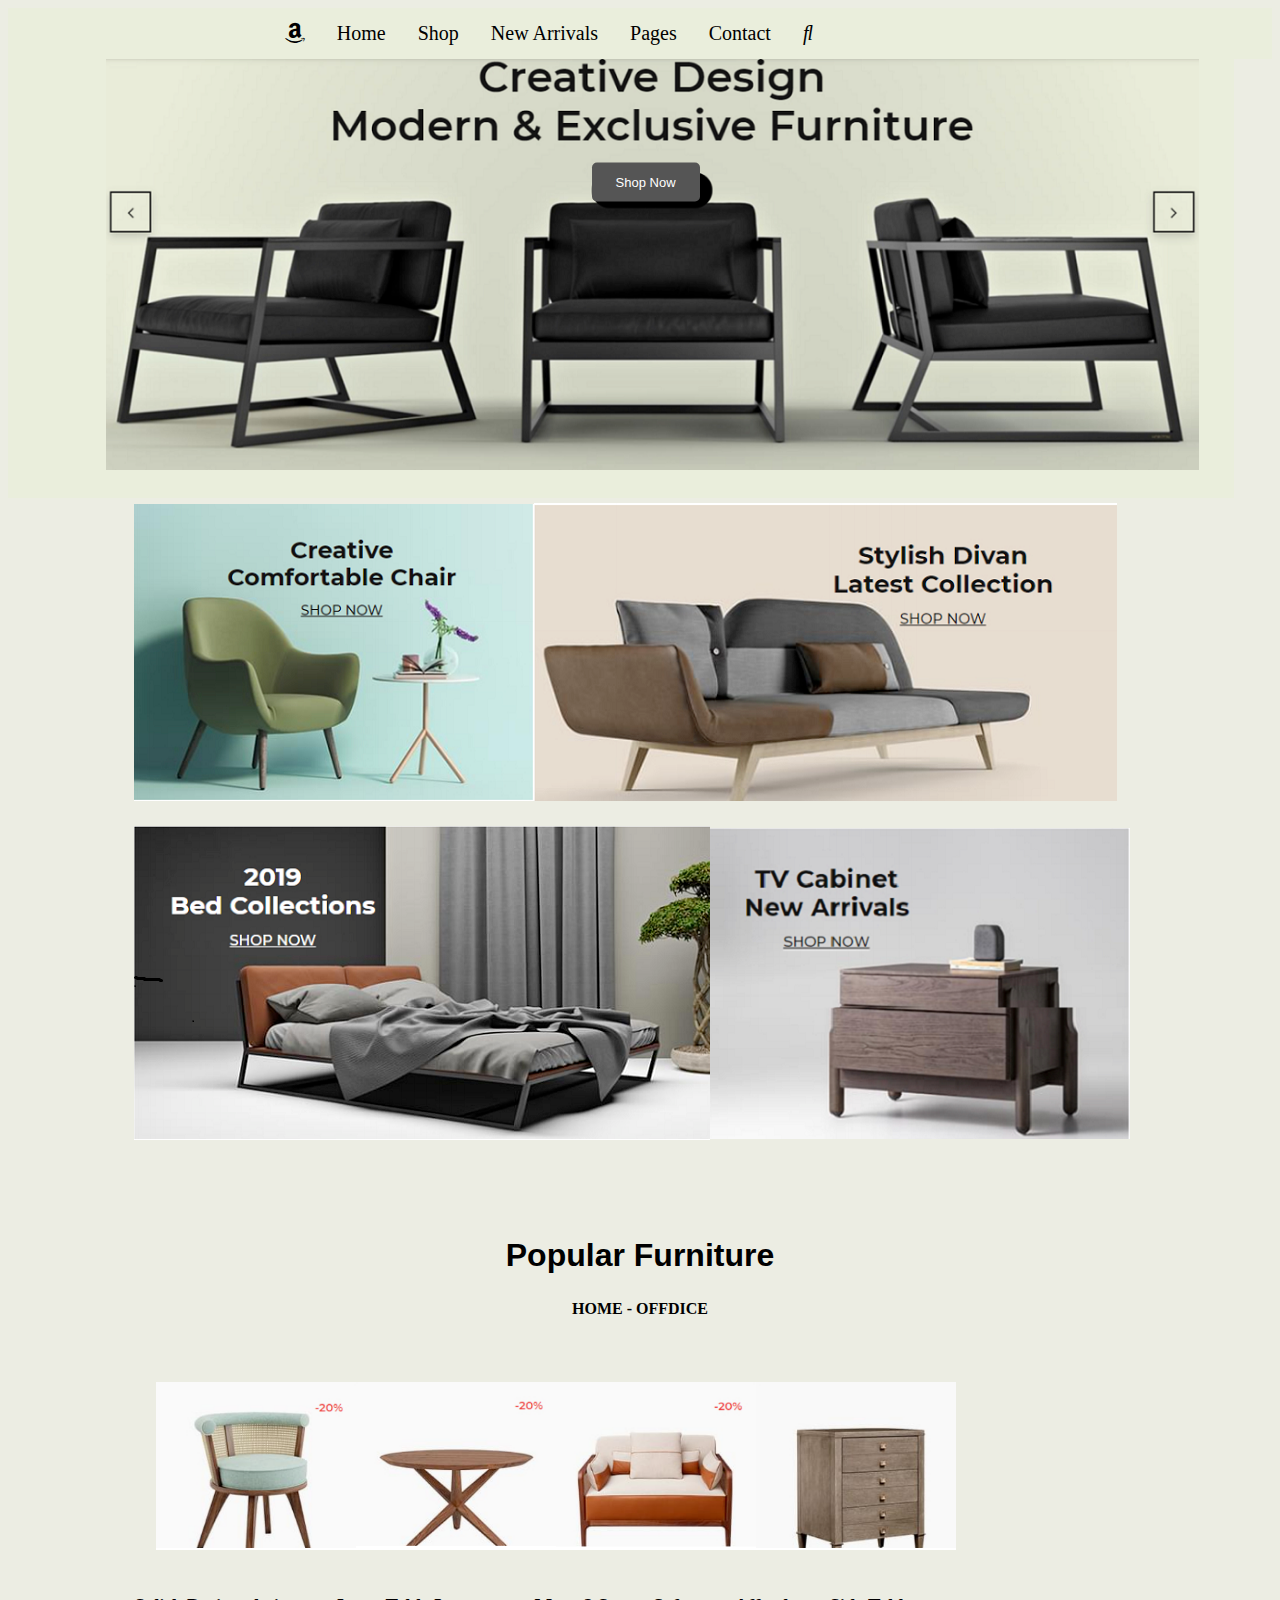
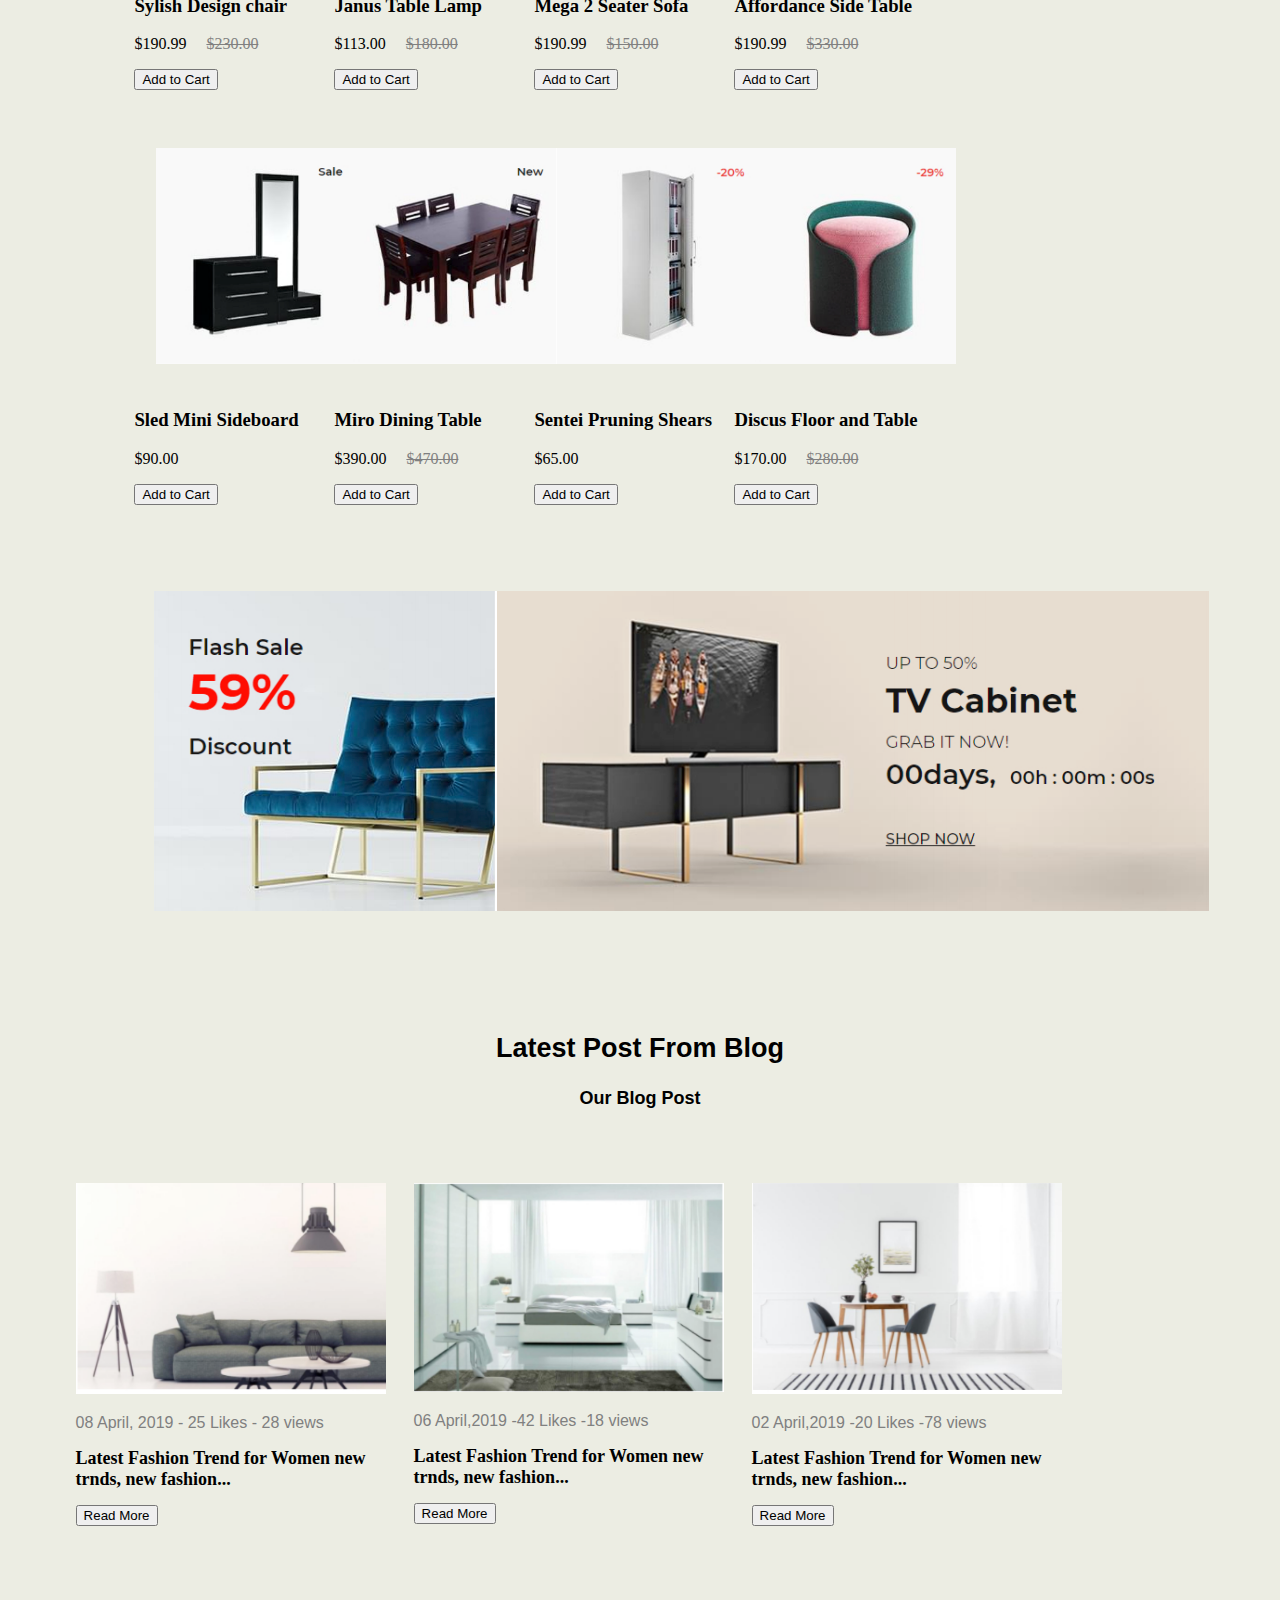
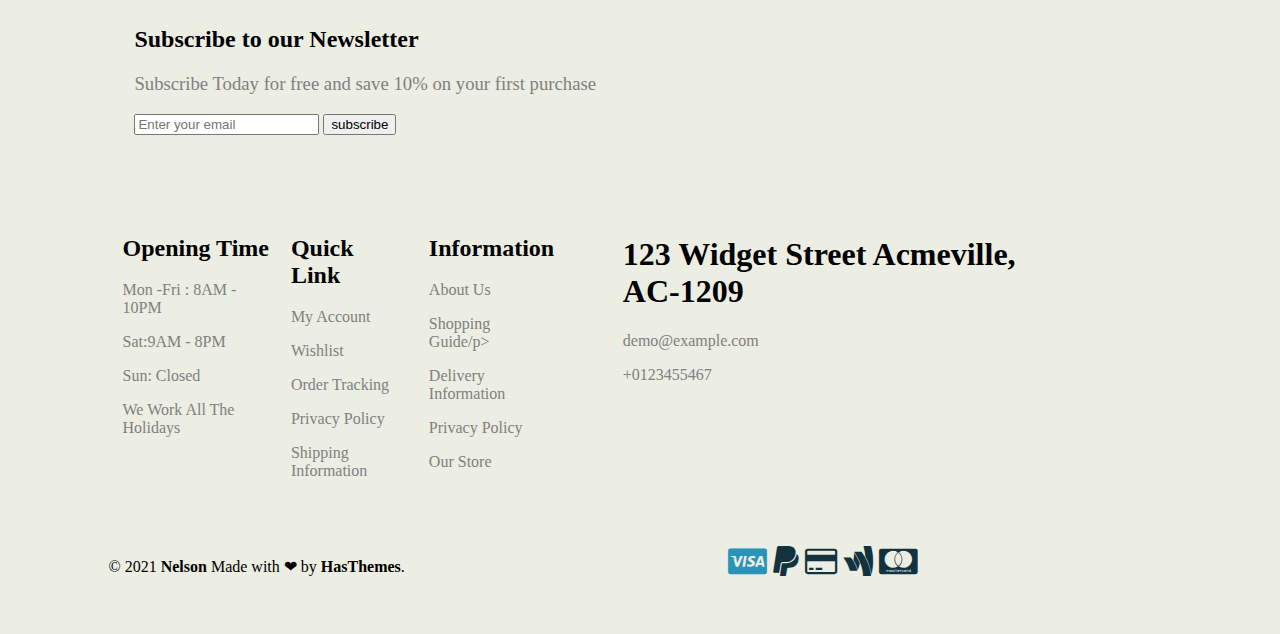
==== index.html @ 1ed35bf1 "Add files via upload" ====
<!DOCTYPE html>
<html lang="en">

<head>
    <meta charset="UTF-8">
    <meta name="viewport" content="width=device-width, initial-scale=1.0">
    <title>Document</title>
    <link rel="stylesheet" href="style.css">
    <link rel="stylesheet" href="https://cdnjs.cloudflare.com/ajax/libs/font-awesome/4.7.0/css/font-awesome.min.css">

</head>

<body>
    <header>
        <!-- <img src="images/logo2.png" alt="logo" >  -->
        <nav class="topnav">
            <a><i class="fa fa-amazon"></i></a>
            <a href="#">Home</a>
            <a href="#">Shop</a>
            <a href="#">New Arrivals</a>
            <a href="#">Pages</a>
            <a href="#">Contact</a>
            <a><i class="fas fa-search"></i></a>
        </nav>
    </header>
    <div class="banner">
        <img src="images/newbanner.png" class="banner" alt="Alps">
        <button class="btn">Shop Now</button>
    </div>
    </div>

    <div class="row">

        <img src="images/chair1.png" alt="chair">
        <img src="images/chair2.png" alt="chair2">

    </div>
    <div class="row">

        <img src="images/bed.png" alt="bed">
        <img src="images/box.png" alt="box">

    </div>
    <div id="home">
        <h2>Popular Furniture</h2>
        <h4><b>HOME -</b> OFFDICE</h4>
    </div>

    <div class="row1">
        <div class="column1">
            <img src="img/pop1.png">
            <h3>Sylish Design chair</h3>
            <p class="price"> $190.99 &nbsp; &nbsp; <strike>$230.00</strike> </p>
            <p><button>Add to Cart</button></p>
        </div>
        <div class="column1">
            <img src="img/pop2.png">
            <h3>Janus Table Lamp</h3>
            <p class="price"> $113.00 &nbsp; &nbsp; <strike>$180.00</strike> </p>
            <p><button>Add to Cart</button></p>
        </div>
        <div class="column1">
            <img src="img/pop3.png">
            <h3>Mega 2 Seater Sofa</h3>
            <p class="price"> $190.99 &nbsp; &nbsp; <strike>$150.00</strike> </p>
            <p><button>Add to Cart</button></p>
        </div>
        <div class="column1">
            <img src="img/pop4.png">
            <h3>Affordance Side Table</h3>
            <p class="price"> $190.99 &nbsp; &nbsp; <strike>$330.00</strike> </p>
            <p><button>Add to Cart</button></p>
        </div>
    </div>

    <div class="row2">
        <div class="column2">
            <img src="img/pop5.png">
            <h3>Sled Mini Sideboard</h3>
            <p class="price"> $90.00</p>
            <p><button>Add to Cart</button></p>
        </div>
        <div class="column2">
            <img src="img/pop6.png">
            <h3>Miro Dining Table</h3>
            <p class="price"> $390.00 &nbsp; &nbsp; <strike>$470.00</strike> </p>
            <p><button>Add to Cart</button></p>
        </div>
        <div class="column2">
            <img src="img/pop7.png">
            <h3>Sentei Pruning Shears</h3>
            <p class="price"> $65.00 </p>
            <p><button>Add to Cart</button></p>
        </div>
        <div class="column2">
            <img src="img/pop8.png">
            <h3>Discus Floor and Table</h3>
            <p class="price"> $170.00 &nbsp; &nbsp; <strike>$280.00</strike> </p>
            <p><button>Add to Cart</button></p>
        </div>
    </div>
    <span id="discount">
        <img src="img/discount1.png">
        <img src="img/discount2.png">
    </span>

    <div id="new-Arrivals">
        <h2>
            <center>Latest Post From Blog</center>
        </h2>
        <h4>
            <center>Our Blog Post</center>
        </h4>
    </div>
    <div class="new">
        <div class="latest">
            <img src="img/latest1.png">
            <p>08 April, 2019 - 25 Likes - 28 views</p>
            <h2>Latest Fashion Trend for Women new trnds, new fashion<span id="dots1">...</span><span
                    id="more1">&nbsp;Add
                    trendy living room furniture,
                    to your space, with just a click. Stretch out on plush leatherette sectional sofas for your noon
                    snooze. While removable cushion covers makes for low maintenance, intricate seams gives it a
                    polished look. Pamper your space with multicoloured coffee tables with raised round platform for
                    easy use. Indulge in classy wall shelves with mirrored backs in charming hexagonal frames. Best
                    suited near windows for reflection, these shelves add a starry effect to your living decor.</span>
            </h2>
            <button onclick="myFunction1()" id="myBtn1">Read More</button>
        </div>

        <div class="latest">
            <img src="img/latest2.png">
            <p>06 April,2019 -42 Likes -18 views</p>
            <h2>Latest Fashion Trend for Women new trnds, new fashion<span id="dots2">...</span><span
                    id="more2">&nbsp;Add
                    trendy living room furniture,
                    to your space, with just a click. Stretch out on plush leatherette sectional sofas for your noon
                    snooze. While removable cushion covers makes for low maintenance, intricate seams gives it a
                    polished look. Pamper your space with multicoloured coffee tables with raised round platform for
                    easy use. Indulge in classy wall shelves with mirrored backs in charming hexagonal frames. Best
                    suited near windows for reflection, these shelves add a starry effect to your living decor.</span>
            </h2>
            <button onclick="myFunction2()" id="myBtn2">Read More</button>
        </div>

        <div class="latest">
            <img src="img/latest3.png">
            <p>02 April,2019 -20 Likes -78 views</p>
            <h2>Latest Fashion Trend for Women new trnds, new fashion<span id="dots3">...</span><span
                    id="more3">&nbsp;Add
                    trendy living room furniture,
                    to your space, with just a click. Stretch out on plush leatherette sectional sofas for your noon
                    snooze. While removable cushion covers makes for low maintenance, intricate seams gives it a
                    polished look. Pamper your space with multicoloured coffee tables with raised round platform for
                    easy use. Indulge in classy wall shelves with mirrored backs in charming hexagonal frames. Best
                    suited near windows for reflection, these shelves add a starry effect to your living decor.</span>
            </h2>
            <button onclick="myFunction3()" id="myBtn3">Read More</button>
        </div>
    </div>
    <span class="newsletter">
        <div class="row3">
            <div class="column3">
                <h2>Subscribe to our Newsletter</h2>
                <h3>Subscribe Today for free and save 10% on your first purchase</h3>
                <input type="text" class="form-control" name="email" placeholder="Enter your email">
                <button class="btn" type="button">subscribe</button>
            </div>
        </div>
    </span>


    <script src="index.js"></script>
    <div class="row4">
        <div class="column4">
            <h2>Opening Time</h2>
            <p> Mon -Fri : 8AM - 10PM</p>
            <p>Sat:9AM - 8PM</p>
            <p>Sun: Closed</p>
            <p>We Work All The Holidays</p>
        </div>
        <div class="column4">
            <h2>Quick Link</h2>
            <p> My Account</p>
            <p>Wishlist</p>
            <p>Order Tracking</p>
            <p>Privacy Policy</p>
            <p>Shipping Information</p>
        </div>
        <div class="column4">
            <h2>Information</h2>
            <p>About Us</p>
            <p>Shopping Guide/p>
            <p>Delivery Information</p>
            <p>Privacy Policy</p>
            <p>Our Store</p>
        </div>
        <div class="column4">
            <h1>123 Widget Street Acmeville, AC-1209</h1>
            <p>demo@example.com</p>
            <p>+0123455467</p>

        </div>
    </div>
    <footer> &#169; 2021 <b>Nelson</b> Made with &#10084; by <b>HasThemes</b>.<i id="card" class="fa fa-cc-visa"></i>
        <i id="card2" class="fa fa-paypal"></i>
        <i id="card3" class="fa fa-credit-card"></i>
        <i id="card4" class="fa fa-google-wallet"></i>
        <i id="card5" class="fa fa-cc-mastercard"></i>
    </footer>
</body>

</html>
---- style.css ----
body {
  /* background-color: rgb(245, 247, 243); */
  background-color: rgb(236, 237, 227);
  ;
}

header {
  padding-left: 10px;
  padding-bottom: 0px;
  background-color: rgb(234, 238, 220);
}

/* Style the top navigation bar */
.topnav {
  overflow: hidden;
  background-color: rgb(234, 238, 220);
  padding-left:20%;
}

/* Style the topnav links */
.topnav a {
  float: left;
  display: block;
  color: black;
  text-align: center;
  font-size: 20px;
  padding: 14px 16px;
  text-decoration: none;
}

/* Change color on hover */
.topnav a:hover {
  background-color: #ddd;
  color: black;
}


/* @media screen and (max-width: 400px) {
  .topnav a {
    float: none;
    width: auto;

  }
}

*/
.banner {
  align-items:center;
  background-color: rgb(234, 238, 220);
  padding-bottom:1%;
  padding-left:4%;
  width:93%;
  position: relative;
}

.banner .btn {
  position: absolute;
  top: 28%;
  left: 52%;
  transform: translate(-50%, -50%);
  -ms-transform: translate(-50%, -50%);
  background-color: #555;
  color: white;
  font-size: 13px;
  padding: 12px 24px;
  border: none;
  cursor: pointer;
  border-radius: 5px;
  text-align: center;
}

.banner .btn:hover {
  background-color: black;
}

.row {
  align-items: center;
  padding-left: 10%;
  padding-top:5px;
  padding-bottom: 20px;
  display: inline-grid;
  grid-template-columns: auto auto auto auto;

}


#home h2 {
  text-align: center;
  font-family: sans-serif;
  font-style: normal;
  padding-top: 50px;
  font-size: xx-large;


}

#home h4 {
  text-align: center;
  font-style: normal;


}


.row1 {
  padding-left: 10%;
  display: inline-grid;
  grid-template-columns: auto auto auto auto;
  padding-top: 20px;


}

.row2 {
  padding-left: 10%;
  padding-top: 20px;
  padding-bottom: 50px;
  display: inline-grid;
  grid-template-columns: auto auto auto auto;

}

.column1 img {
  width: 200px;
  padding: 11%;

}

.column2 img {
  width: 200px;
  padding: 11%;

}

#discount {
  margin-left: 10%;
  padding: 20px;
  display: inline-grid;
  grid-template-columns: auto auto;
}

#new-Arrivals {
  padding-top: 80px;
  padding-bottom: 50px;
  font-family: sans-serif;
  font-style: normal;
  font-size: large;
  text-align: center;


}

.new {
  display: inline-grid;
  grid-template-columns: auto auto auto;
}

.latest img {

  width: 310px;
}

.latest {
  margin-left: 20%;
  width: 338px;
  align-items: left;
}

.latest p {
  font-family: sans-serif;
  color: gray;

}

.latest h2 {
  font-size: large;
  text-align: left;
}

#more1 {
  display: none;
  color: gray;
  font-weight: lighter;
}

#more2 {
  display: none;
  color: gray;
  font-weight: lighter;
}

#more3 {
  display: none;
  color: gray;
  font-weight: lighter;
}

.row3 {
  margin-left: 10%;
  padding-top: 80px;
}

.newsletter h3 {
  color: gray;
  font-weight: lighter;

}

.row4 {

  display: inline-grid;
  grid-template-columns: auto auto auto auto;
  padding-left:7%;
}

.column4 {
  padding-left: 15%;
  padding-top: 80px;
}

.column4 p {
  color: gray;
  font-weight: lighter;
}

strike {
  color: grey;
}

footer {
  padding: 50px;
  margin-left: 4%;
}

#card {
  padding-left: 29%;
  font-size: 30px;
  color: rgb(40, 148, 184);
}

#card2 {
  padding-left: 2px;
  font-size: 30px;
  color: rgb(17, 50, 62);
}

#card3 {
  padding-left: 2px;
  font-size: 30px;
  color: rgb(17, 50, 62);
}

#card4 {
  padding-left: 2px;
  font-size: 30px;
  color: rgb(17, 50, 62);
}

#card5 {
  padding-left: 2px;
  font-size: 30px;
  color: rgb(17, 50, 62);
}
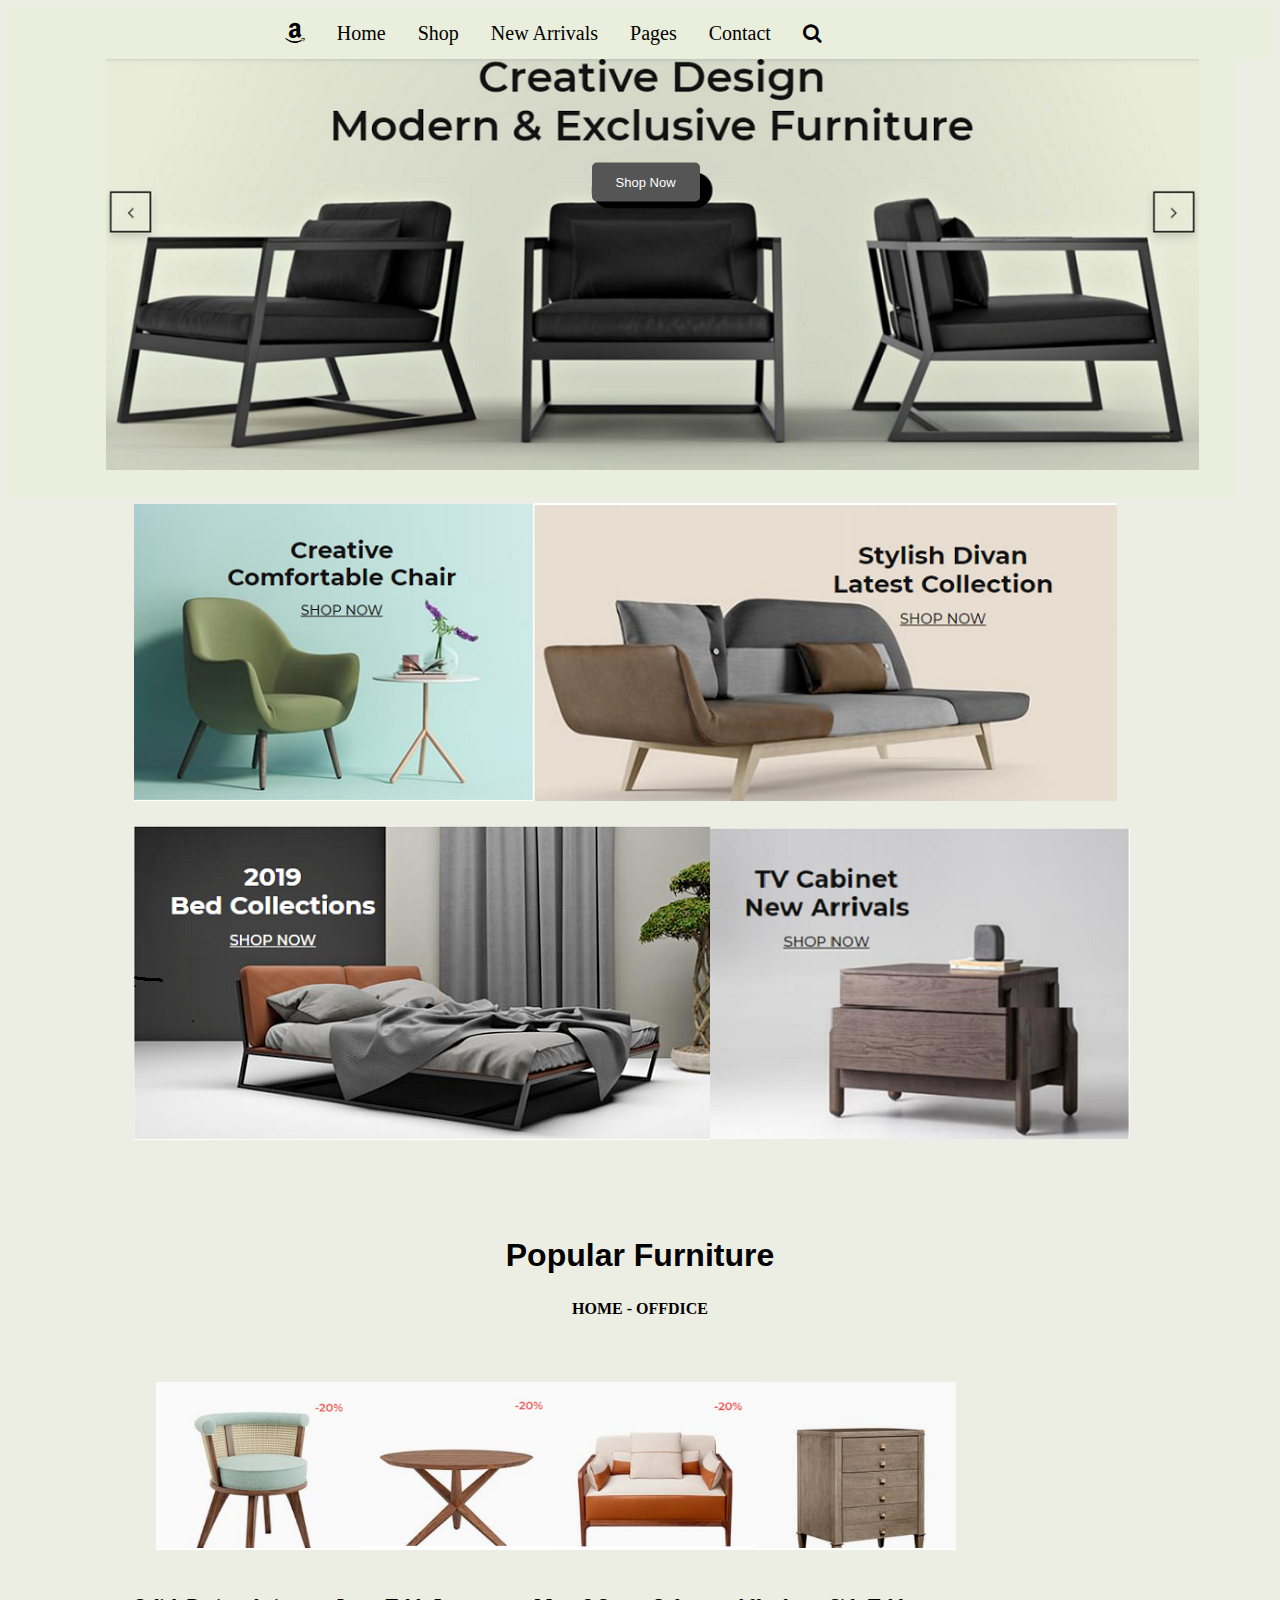
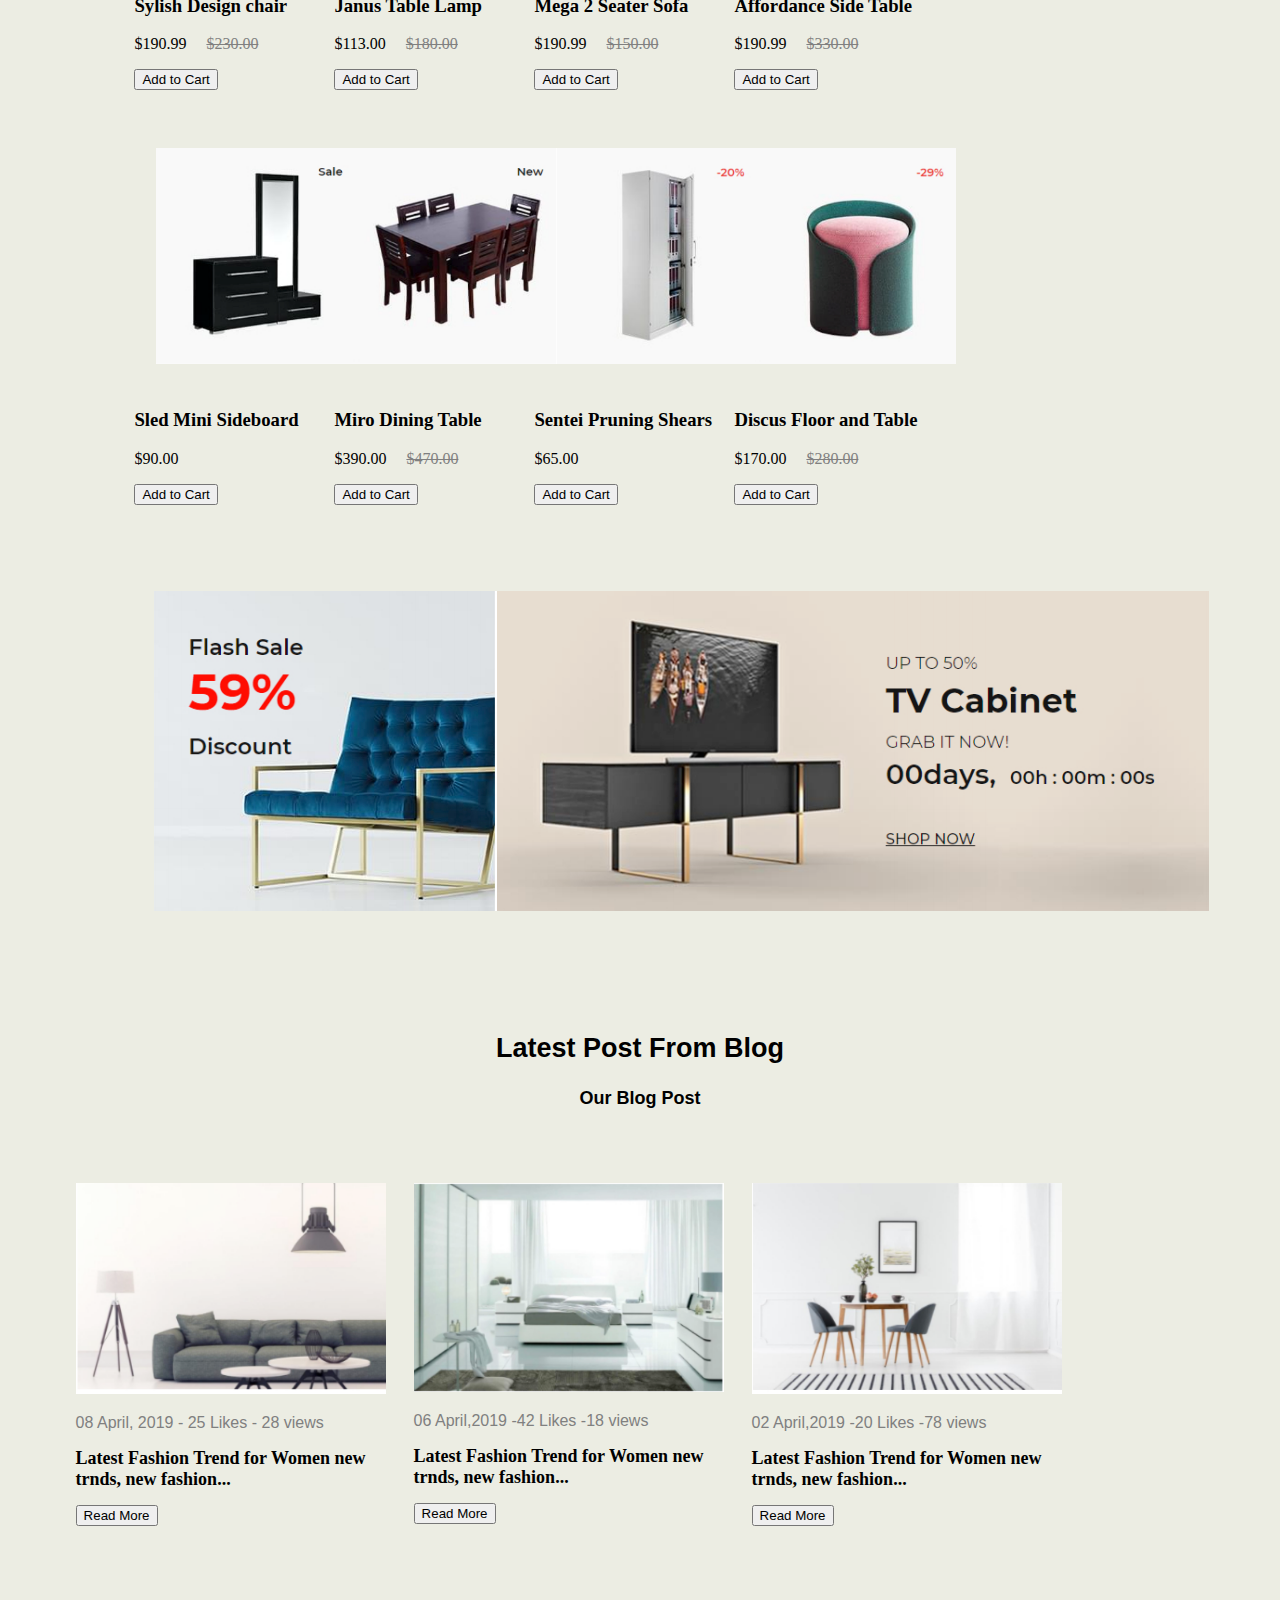
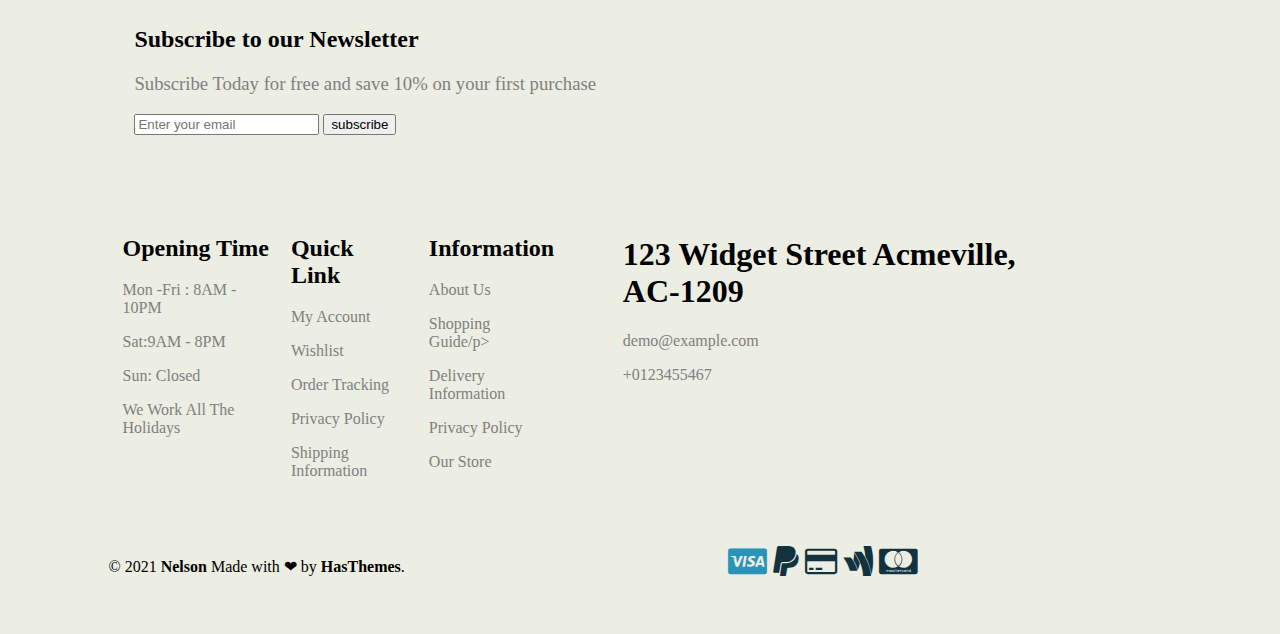
==== commit 3b5176d9: "Update index.html" ====
--- a/index.html
+++ b/index.html
@@ -20,7 +20,7 @@
             <a href="#">New Arrivals</a>
             <a href="#">Pages</a>
             <a href="#">Contact</a>
-            <a><i class="fas fa-search"></i></a>
+            <a><i class="fa fa-search"></i></a>
         </nav>
     </header>
     <div class="banner">
@@ -210,4 +210,4 @@
     </footer>
 </body>
 
-</html>+</html>
